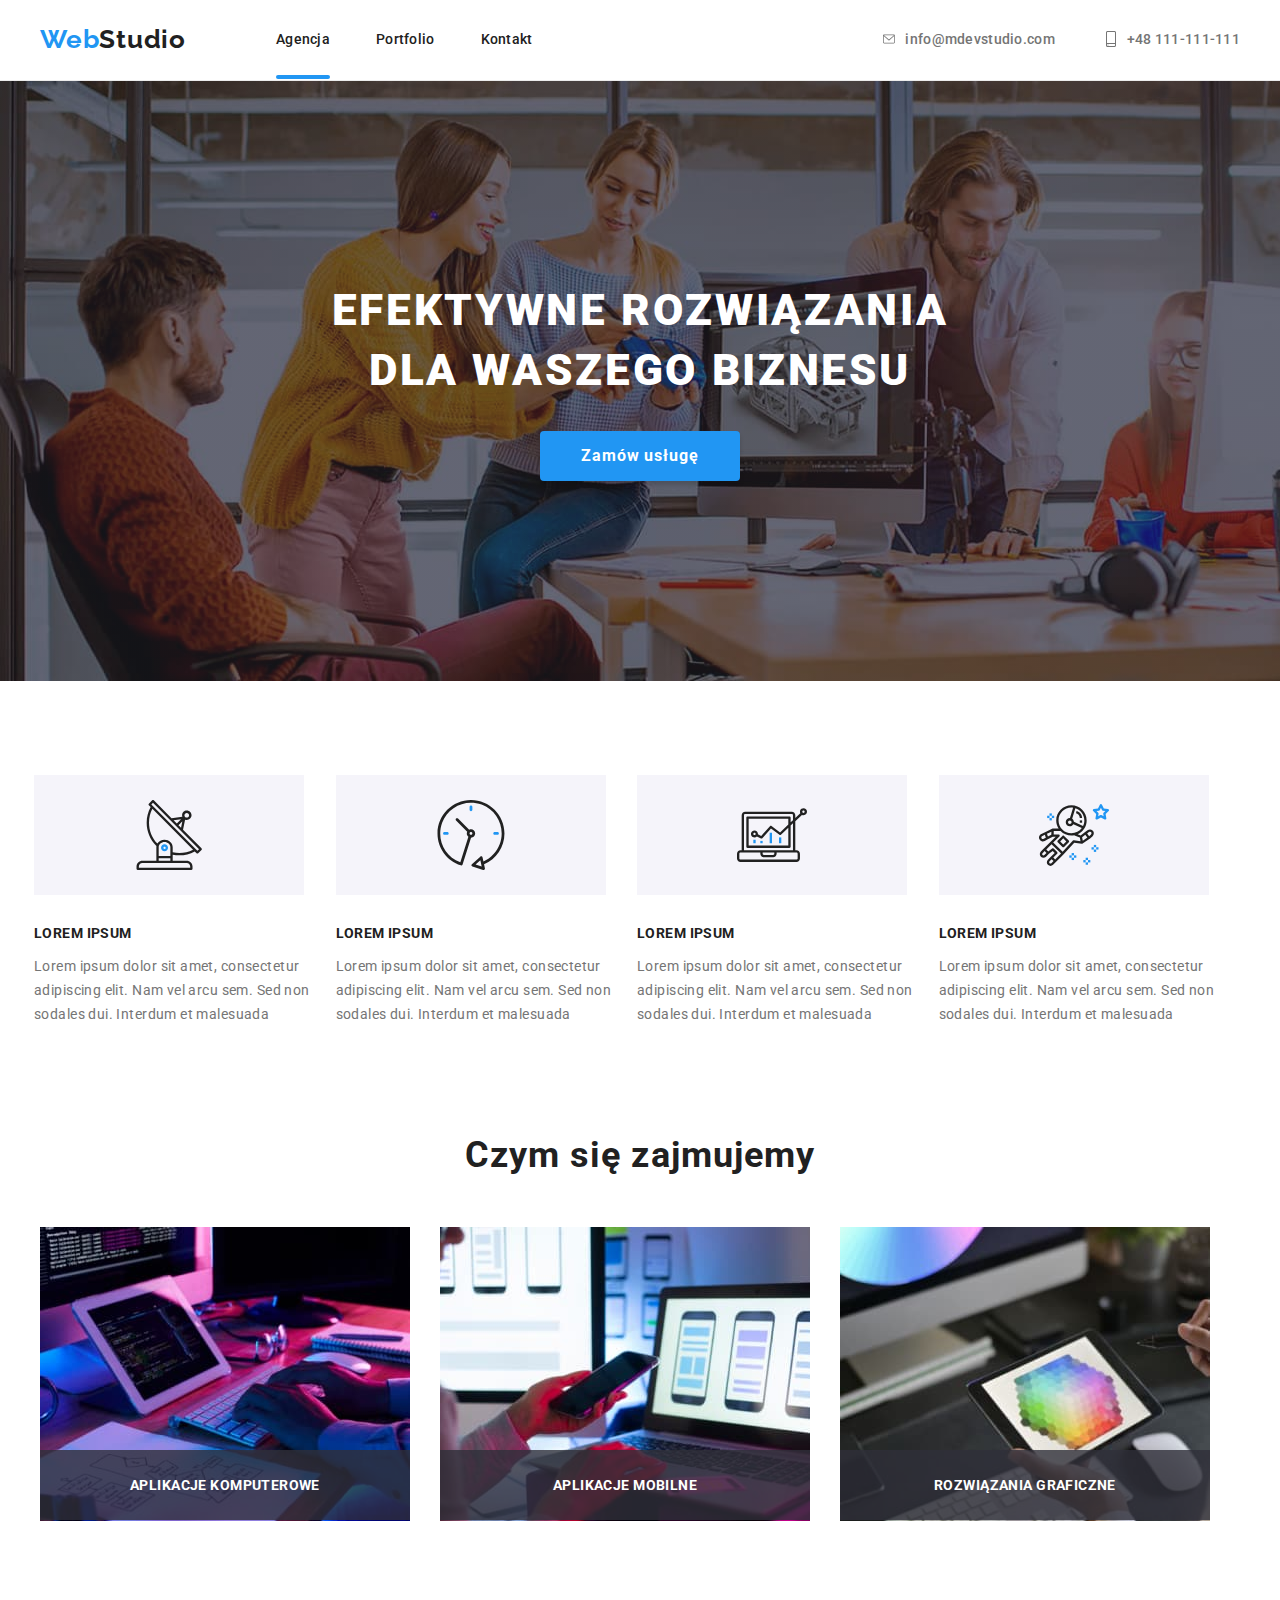
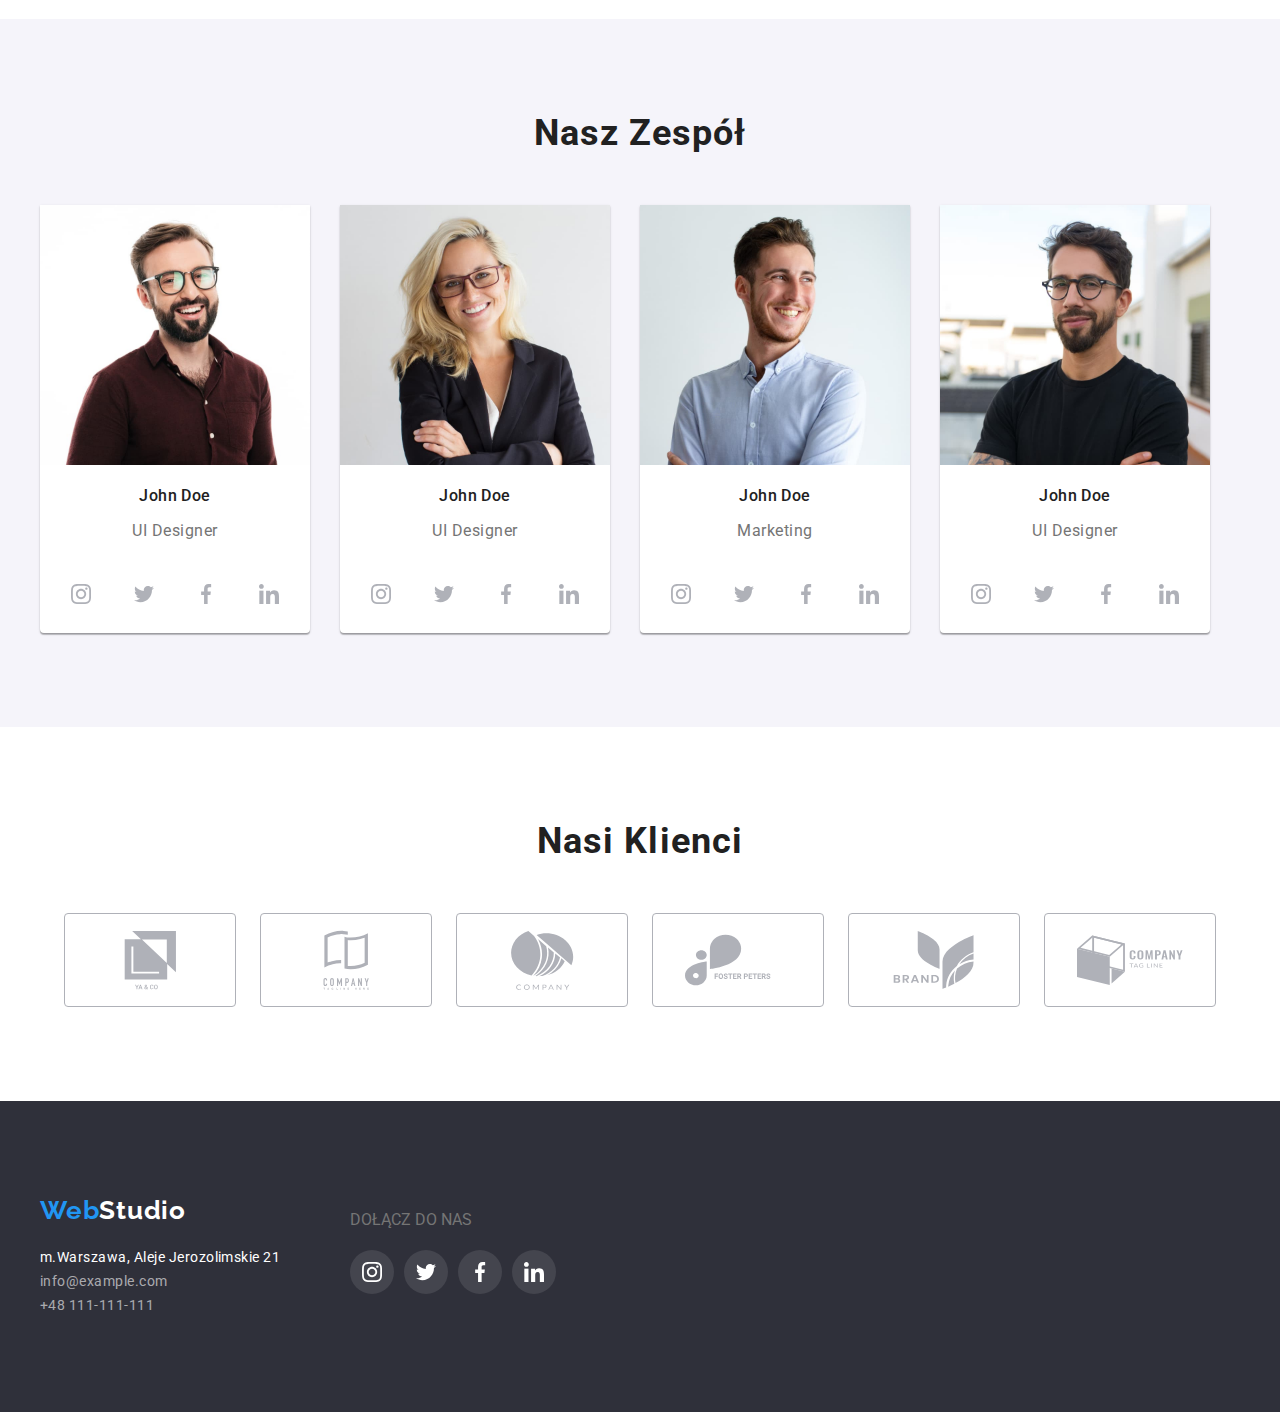
==== index.html @ 0b16e183 "gotowe" ====
<!DOCTYPE html>
<html lang="pl">
  <head>
    <meta charset="utf-8" />
    <link
      rel="stylesheet"
      href="https://cdnjs.cloudflare.com/ajax/libs/modern-normalize/1.0.0/modern-normalize.min.css"
    />
    <link rel="stylesheet" href="./css/style.css" />
    <link rel="preconnect" href="https://fonts.googleapis.com" />
    <link rel="preconnect" href="https://fonts.gstatic.com" crossorigin />
    <link
      href="https://fonts.googleapis.com/css2?family=Raleway:wght@700&family=Roboto:wght@400;500;700;900&display=swap"
      rel="stylesheet"
    />
    <link
    rel="stylesheet"
    href="https://cdnjs.cloudflare.com/ajax/libs/animate.css/4.1.1/animate.min.css"
  />
    <title>WebStudio</title>
  </head>

  <body>
    <header class="header">
      <div class="container">
        <a class="logo" href="index.html"
          >Web<span class="span-logo">Studio</span></a
        >
        <nav class="navigation">
          <ul class="nav-list">
            <li class="nav-list-item">
              <a class="nav-list-link" href="./index.html">Agencja<span class="current"></span></a>
            </li>
            <li class="nav-list-item">
              <a class="nav-list-link" href="./portfolio.html">Portfolio</a>
            </li>
            <li class="nav-list-item">
              <a class="nav-list-link" href="/contact">Kontakt</a>
            </li>
          </ul>
        </nav>

        <a class="nav-address-mail" href="mailto:info@devstudio.com">
          <svg class="contact-icon" width="12" height="16">
            <use href="./images/icons.svg#icon-envelope"></use></svg
          >info@mdevstudio.com</a
        >
        <a class="nav-address-phone" href="tel:+48111111111">
          <svg class="contact-icon" width="12" height="16">
            <use href="./images/icons.svg#icon-smartphone"></use></svg
          >+48 111-111-111</a
        >
      </div>
    </header>

    <main>
      <section class="welcome">
        <div class="container">
          <h1 class="main-header">EFEKTYWNE ROZWIĄZANIA DLA WASZEGO BIZNESU</h1>
          <button class="main-button" type="button" data-modal-open>Zamów usługę</button>
        </div>
      </section>
      <section class="advantages section">
        <div class="container">
          <ul class="lorem-list">
            <li class="lorem-list-item">
              <div class="icon">
                <svg class="icon-group" width="70" height="70">
                  <use href="./images/icons.svg#icon-Group1"></use>
                </svg>
              </div>
              <h3 class="heading">LOREM IPSUM</h3>
              <p class="lorem-list-p">
                Lorem ipsum dolor sit amet, consectetur adipiscing elit. Nam vel
                arcu sem. Sed non sodales dui. Interdum et malesuada
              </p>
            </li>
            <li class="lorem-list-item">
              <div class="icon">
                <svg class="icon-group" width="70" height="70">
                  <use href="./images/icons.svg#icon-clock"></use>
                </svg>
              </div>
              <h3 class="heading">LOREM IPSUM</h3>
              <p class="lorem-list-p">
                Lorem ipsum dolor sit amet, consectetur adipiscing elit. Nam vel
                arcu sem. Sed non sodales dui. Interdum et malesuada
              </p>
            </li>
            <li class="lorem-list-item">
              <div class="icon">
                <svg class="icon-group" width="70" height="70">
                  <use href="./images/icons.svg#icon-Group3"></use>
                </svg>
              </div>
              <h3 class="heading">LOREM IPSUM</h3>
              <p class="lorem-list-p">
                Lorem ipsum dolor sit amet, consectetur adipiscing elit. Nam vel
                arcu sem. Sed non sodales dui. Interdum et malesuada
              </p>
            </li>
            <li class="lorem-list-item">
              <div class="icon">
                <svg class="icon-group" width="70" height="70">
                  <use href="./images/icons.svg#icon-Group4"></use>
                </svg>
              </div>
              <h3 class="heading">LOREM IPSUM</h3>
              <p class="lorem-list-p">
                Lorem ipsum dolor sit amet, consectetur adipiscing elit. Nam vel
                arcu sem. Sed non sodales dui. Interdum et malesuada
              </p>
            </li>
          </ul>
        </div>
      </section>

      <section class="section">
        <div class="container">
          <h2 class="section-header">Czym się zajmujemy</h2>
          <ul class="works-list">
            <li class="works-list-item">
              <img class="thumb"
                src="./images/box1.jpg"
                alt="osoba pracująca przy komputerze"
                width="370"
                height="294"
              />
              <p class="label">aplikacje komputerowe</p>
            </li>
            <li class="works-list-item">
              <img class="thumb"
                src="./images/box2.jpg"
                alt="osoba sprawdzająca telefon przy komputerze"
                width="370"
                height="294"
              />
              <p class="label">aplikacje mobilne</p>
            </li>
            <li class="works-list-item">
              <img class="thumb"
                src="./images/box3.jpg"
                alt="osoba sprawdzająca gamę kolorów na tablecie"
                width="370"
                height="294"
              />
              <p class="label">rozwiązania graficzne</p>
            </li>
          </ul>
        </div>
      </section>

      <section class="section team">
        <div class="container">
          <h2 class="section-header">Nasz Zespół</h2>
          <ul class="team-list">
            <li class="team-list-item">
              <figure class="team-list-card">
                <img
                  src="./images/img1.jpg"
                  width="270"
                  height="260"
                  alt="product designer"
                />
                <figcaption class="team-caption">
                  <p class="name">John Doe</p>
                  <p class="tile">UI Designer</p>
                </figcaption>
                <div class="socials-links">
                  <a class="team-list-link" href="#">
                    <svg class="social-icon" width="20" height="20">
                      <use href="./images/icons.svg#icon-instagram"></use>
                    </svg>
                  </a>
                  <a class="team-list-link" href="#">
                    <svg class="social-icon" width="20" height="20">
                      <use href="./images/icons.svg#icon-twitter"></use>
                    </svg>
                  </a>
                  <a class="team-list-link" href="#">
                    <svg class="social-icon" width="20" height="20">
                      <use href="./images/icons.svg#icon-facebook"></use>
                    </svg>
                  </a>
                  <a class="team-list-link" href="#">
                    <svg class="social-icon" width="20" height="20">
                      <use href="./images/icons.svg#icon-linkedin"></use>
                    </svg>
                  </a>
                </div>
              </figure>
            </li>
            <li class="team-list-item">
              <figure class="team-list-card">
                <img
                  src="./images/img.jpg"
                  width="270"
                  height="260"
                  alt="frontend developer"
                />
                <figcaption>
                  <p class="name">John Doe</p>
                  <p class="tile">UI Designer</p>
                </figcaption>
                <div class="socials-links">
                  <a class="team-list-link" href="#">
                    <svg class="social-icon" width="20" height="20">
                      <use href="./images/icons.svg#icon-instagram"></use>
                    </svg>
                  </a>
                  <a class="team-list-link" href="#">
                    <svg class="social-icon" width="20" height="20">
                      <use href="./images/icons.svg#icon-twitter"></use>
                    </svg>
                  </a>
                  <a class="team-list-link" href="#">
                    <svg class="social-icon" width="20" height="20">
                      <use href="./images/icons.svg#icon-facebook"></use>
                    </svg>
                  </a>
                  <a class="team-list-link" href="#">
                    <svg class="social-icon" width="20" height="20">
                      <use href="./images/icons.svg#icon-linkedin"></use>
                    </svg>
                  </a>
                </div>
              </figure>
            </li>
            <li class="team-list-item">
              <figure class="team-list-card">
                <img
                  src="./images/img2.jpg"
                  width="270"
                  height="260"
                  alt="Marketing"
                />
                <figcaption>
                  <p class="name">John Doe</p>
                  <p class="tile">Marketing</p>
                </figcaption>
                <div class="socials-links">
                  <a class="team-list-link" href="#">
                    <svg class="social-icon" width="20" height="20">
                      <use href="./images/icons.svg#icon-instagram"></use>
                    </svg>
                  </a>
                  <a class="team-list-link" href="#">
                    <svg class="social-icon" width="20" height="20">
                      <use href="./images/icons.svg#icon-twitter"></use>
                    </svg>
                  </a>
                  <a class="team-list-link" href="#">
                    <svg class="social-icon" width="20" height="20">
                      <use href="./images/icons.svg#icon-facebook"></use>
                    </svg>
                  </a>
                  <a class="team-list-link" href="#">
                    <svg class="social-icon" width="20" height="20">
                      <use href="./images/icons.svg#icon-linkedin"></use>
                    </svg>
                  </a>
                </div>
              </figure>
            </li>
            <li class="team-list-item">
              <figure class="team-list-card">
                <img
                  src="./images/img3.jpg"
                  width="270"
                  height="260"
                  alt="UI Designer"
                />
                <figcaption class="team-caption">
                  <p class="name">John Doe</p>
                  <p class="tile">UI Designer</p>
                </figcaption>
                <div class="socials-links">
                  <a class="team-list-link" href="#">
                    <svg class="social-icon" width="20" height="20">
                      <use href="./images/icons.svg#icon-instagram"></use>
                    </svg>
                  </a>
                  <a class="team-list-link" href="#">
                    <svg class="social-icon" width="20" height="20">
                      <use href="./images/icons.svg#icon-twitter"></use>
                    </svg>
                  </a>
                  <a class="team-list-link" href="#">
                    <svg class="social-icon" width="20" height="20">
                      <use href="./images/icons.svg#icon-facebook"></use>
                    </svg>
                  </a>
                  <a class="team-list-link" href="#">
                    <svg class="social-icon" width="20" height="20">
                      <use href="./images/icons.svg#icon-linkedin"></use>
                    </svg>
                  </a>
                </div>
              </figure>
            </li>
          </ul>
        </div>
      </section>

      <section class="clients section">
        <div class=" container">
          <h2 class="section-header">Nasi Klienci</h2>
          <ul class="cilents-list">
            <li class="clients-list-item">
              <a class="clients-list-link" href="#">
                <svg class="client-icon" width="106" height="60">
                  <use href="./images/icons.svg#icon-group5"></use>
                </svg>
              </a>
            </li>
            <li class="clients-list-item">
              <a class="clients-list-link" href="#">
                <svg class="client-icon" width="106" height="60">
                  <use href="./images/icons.svg#icon-group6"></use>
                </svg>
              </a>
            </li>
            <li class="clients-list-item">
              <a class="clients-list-link" href="#">
                <svg class="client-icon" width="106" height="60">
                  <use href="./images/icons.svg#icon-group7"></use>
                </svg>
              </a>
            </li>
            <li class="clients-list-item">
              <a class="clients-list-link" href="#">
                <svg class="client-icon" width="106" height="60">
                  <use href="./images/icons.svg#icon-group8"></use>
                </svg>
              </a>
            </li>
            <li class="clients-list-item">
              <a class="clients-list-link" href="#">
                <svg class="client-icon" width="106" height="60">
                  <use href="./images/icons.svg#icon-group9"></use>
                </svg>
              </a>
            </li>
            <li class="clients-list-item">
              <a class="clients-list-link" href="#">
                <svg class="client-icon" width="106" height="60">
                  <use href="./images/icons.svg#icon-group10"></use>
                </svg>
              </a>
            </li>            
          </ul>
        </div>
      </section>
    </main>

    <footer class="footer section">
      <div class="container">
        <div class="footer-left">
          <a class="logo-down" href="/logo"
          >Web<span class="footer-logo">Studio</span></a>
          <address class="address">
            m.Warszawa, Aleje Jerozolimskie 21
            <a class="foot-link" href="mailto:info@example.com">
              info@example.com</a> 
            <a class="foot-link" href="tel:+48111111111">+48 111-111-111</a>
          </address>
        </div> 
        <div class="footer-socials">
          <p class="footer-socials-text">dołącz do nas</p>
          <ul class="footer-socials-list">
            <li class="footer-socials-item">
              <a class="footer-socials-link" href="#">
                <svg class="social-icon" width="20" height="20">
                  <use href="./images/icons.svg#icon-instagram"></use>
                </svg>
              </a>
            </li>
            <li class="footer-socials-item">
              <a class="footer-socials-link" href="#">
                <svg class="social-icon" width="20" height="20">
                  <use href="./images/icons.svg#icon-twitter"></use>
                </svg>
              </a>
            </li>
            <li class="footer-socials-item">
              <a class="footer-socials-link" href="#">
                <svg class="social-icon" width="20" height="20">
                  <use href="./images/icons.svg#icon-facebook"></use>
                </svg>
              </a>
            </li>
            <li class="footer-socials-item">
              <a class="footer-socials-link" href="#">
                <svg class="social-icon" width="20" height="20">
                  <use href="./images/icons.svg#icon-linkedin"></use>
                </svg>
              </a>
            </li> 
          </ul>          
        </div>        
      </div>
    </footer>

    <div class="backdrop is-hidden" data-modal>
      <div class="modal">
        <button type="button"  data-modal-close>
          <svg  class="close-btn" width="30" height="30">
            <use href="./images/icons.svg#icon-x"></use>
          </svg>
        </button>
      </div>
    </div>
  <script src="./js/modal.js"></script>
  </body>
</html>
---- css/style.css ----
:root {
    --main-font: 'Roboto', sans-serif;
    --secondary-font: 'Raleway', sans-serif;
    --main-color: #757575;
    --secondary-color: #2196f3;
    --third-color: #fff;
    --four-color: #212121;
    --fifth-color: #2f303a;
    --sixth-color: rgba(255, 255, 255, 0.6);
    --seventh-color: #F5F4FA;
    --header-color: #ECECEC;
    --shadow-color: rgba(0, 0, 0, 0.15);
    --team-shadow-color: rgba(0, 0, 0, 0.12), 0px 1px 1px rgba(0, 0, 0, 0.14), 0px 2px 1px rgba(0, 0, 0, 0.2);
    --button-shadow-color: rgba(0, 0, 0, 0.1), 0px 1px 2px rgba(0, 0, 0, 0.08), 0px 2px 2px rgba(0, 0, 0, 0.12);
    --bg-overlay: rgba(47, 48, 58, 0.4);  
    --social-icon: #AFB1B8;
    --footer-social-icon: rgba(255, 255, 255, 0.1); 
    --image-bg: rgba(47, 48, 58, 0.8);
}
body {
    font-family: var(--main-font);
    color: var(--main-color);
}

/*==== COMPONENTS ====*/
.button:hover, .button:focus, .main-button:hover, .main-button:focus {
    background-color: var(--secondary-color);
    color: var(--third-color);
    cursor: pointer;
    box-shadow: 0px 3px 1px var(--button-shadow-color);
    border-radius: 4px;
}

.span-logo {
    color: var(--four-color);
}

.footer-logo {
    color: var(--third-color);
}

.container {
    width: 1200px;
    margin: 0 auto;
}

.section {
    padding: 94px 0;
}

h1, h2, h3, h4, h5, h6 {
    margin: 0;
}
.lorem-list, .works-list, .team-list, .button-list, .nav-list, .photo-list {
    list-style-type: none;
}

ul, li {
    margin: 0;
    padding: 0;
    list-style-type: none;
}

p {
    padding: 0;
} 

figure, figcaption {
    margin: 0;
    padding: 0;
}

.nav-list-link, .nav-address-mail, .nav-address-phone,
.team-list-link, .clients-list-link, .foot-link,
.footer-socials-link, .list-item, .main-button, .button {
    transition: all 250ms cubic-bezier(0.4, 0, 0.2, 1);
}


.nav-list-link:hover, .nav-list-link:focus, .nav-address-mail:hover,
.nav-address-mail:focus, .nav-address-phone:hover, .nav-address-phone:focus,
.team-list-link:hover, .team-list-link:focus {
    color: var(--secondary-color);
    fill: var(--secondary-color);
}

/*==== HEADER ====*/

.header {
    border-bottom: 1px solid var(--header-color)
}

.header .container {
    display: flex;
    padding-top: 24px;
    padding-bottom: 25px;
    align-items: center;
}

.logo, .logo-down {
    font-family: var(--secondary-font);
    font-size: 26px;
    line-height: 1.192;
    font-weight: 700;
    letter-spacing: 0.03em;
    text-decoration: none;
    color: var(--secondary-color);
    margin-right: 90px;
}

.nav-list {
    display: flex;
}

.nav-list-item:not(:last-child) {
    margin-right: 46px;
}

.nav-list-link {
    color: var(--four-color);
    position: relative;
}

.current::after {
    content: "";
    position: absolute;
    width: 100%;
    height: 4px;
    background-color: var(--secondary-color);
    bottom: -32px;
    left: 0;
    border-radius: 2px;
}

.nav-address-mail, .nav-address-phone {
    display: flex;
    color: var(--main-color);
    fill: var(--main-color);
    align-items: center;
    
}
.nav-address-mail {
    margin-left: auto;
    margin-right: 50px;
}

.contact-icon {
    margin-right: 10px;
}

.nav-list-link, .nav-address-mail, .nav-address-phone {
    font-weight: 500;
    font-size: 14px;
    line-height: 1.142;
    letter-spacing: 0.02em;
    text-decoration: none;
}

/*==== MAIN ====*/

.welcome {
    background-image: linear-gradient(
        var(--bg-overlay),
        var(--bg-overlay)),
    url('../images/bg-img.jpg');
    background-size: cover;
    background-repeat: no-repeat;
    display: flex;
    padding-top: 200px;
    padding-bottom: 200px;
}

.welcome .main-header {
    width: 696px;
    text-align: center;
    margin-left: auto;
    margin-right: auto;
}

.main-header {
    font-weight: 900;
    font-size: 44px;
    line-height: 1.363;
    letter-spacing: 0.06em;
    text-transform: uppercase;
    color: var(--third-color);
    margin-bottom: 30px;
}

.main-button {
    display: block;
    color: var(--third-color);
    background-color: var(--secondary-color);
    margin-right: auto;
    margin-left: auto;
    padding: 10px 41px;
    font-weight: 700;
    font-size: 16px;
    line-height: 1.875;
    align-items: center;
    text-align: center;
    letter-spacing: 0.06em;
    border-style: none;
    box-shadow: 0px 4px 4px var(--shadow-color);
    border-radius: 4px;
}

.advantages {
    padding-bottom: 0;
}

.lorem-list {
    display: flex;
    justify-content: space-evenly;
    margin-left: -30px;
}

.lorem-list-item {
    flex-basis: calc(100% / 4 - 30px);
  }

.icon {
    width: 270px;
    height: 120px;
    background-color: var(--seventh-color);
    display: flex;
    justify-content: center;
    align-items: center;
    margin-bottom: 30px;
}

.heading {
    color: var(--four-color);
    text-transform: uppercase;
    font-weight: 700;
    font-size: 14px;
    line-height: 1.142;
    letter-spacing: 0.03em;ś
}

.lorem-list-p {
    font-size: 14px;
    line-height: 1.714;
    letter-spacing: 0.03em;
    color: var(--main-color);
}

.section-header {
    font-weight: 700;
    font-size: 36px;
    line-height: 1.166;
    letter-spacing: 0.03em;
    text-align: center;
    margin-bottom: 50px;
    color: var(--four-color);
}

.works-list {
    display: flex;
    justify-content: space-evenly;
    margin-left: -30px;
}

.works-list-item {
    flex-basis: calc(100%/3-30px);
    position: relative;
   
}

.works-list-item > .label {
    position: absolute;
    text-transform: uppercase;
    text-align: center;
    font-weight: 700;
    color: var(--third-color);
    line-height: 1.172;
    font-size: 14px;
    letter-spacing: 0.03em;
    background-color: var(--image-bg);
    padding: 27px 90px;
    width: 100%;
    top: 209px;
    
    
}


.team {
    background-color: var(--seventh-color);  
}

.team-list {
    display: flex;
    justify-content: space-evenly;
    margin-left: -30px;
}

.team-list-item: {
    flex-basis: calc(100%/4-30px);
  }

.team-list-card {
    box-shadow: 0px 1px 3px var(--team-shadow-color);
    border-radius: 0px 0px 4px 4px;
    height: 428px;
    background-color: var(--third-color);
}

.socials-links {
    display: flex;
    padding-top: 16px;
    justify-content: space-evenly;
    align-content: center;
}

.team-list-link {
    display: flex;
    text-decoration: none;
    width: 44px;
    height: 44px;
    background-color: var(--third-color);
    justify-content: center;
    align-items: center;
    border-radius: 50%;
    fill: var(--social-icon);
    transition: all 250ms cubic-bezier(0.4, 0, 0.2, 1);
}

.team-list-link:focus, .team-list-link:hover {
    background-color: var(--secondary-color);
    fill: var(--third-color);  
}

.name {
    font-weight: 500;
    font-size: 16px;
    line-height: 1.187;
    letter-spacing: 0.03rem;
    color: var(--four-color);
    text-align: center;
}

.tile {
    font-size: 16px;
    line-height: 1.187;
    letter-spacing: 0.03rem;
    text-align: center;
}

/* ===== OUR CLIENTS ====*/
.cilents-list {
    display: flex;
    align-items: center;
    justify-content: space-evenly;
}

.clients-list-link {
    display: flex;
    fill: var(--social-icon);
    justify-content: center;
    align-items: center;
    border: 1px solid var(--social-icon);
    border-radius: 4px;
    padding: 16px 32px;
    transition: all 250ms cubic-bezier(0.4, 0, 0.2, 1);

}

.clients-list-link:hover, .clients-list-link:focus
{
    fill: var(--secondary-color);
    border: 1px solid var(--secondary-color);
}

/* ===== FOOTER ===== */

.footer {
    background-color: var(--fifth-color);
}

.footer .container {
    display: flex;
}

.footer-left .address {
    display: flex;
    flex-direction: column;
}

.address {
    font-size: 14px;
    line-height: 1.714;
    color: var(--third-color);
    font-style: normal;
    letter-spacing: 0.03rem;
    margin-top: 20px;
}

.foot-link {
    text-decoration: none;
    color: var(--sixth-color);
    transition: 250ms cubic-bezier(0.4, 0, 0.2, 1);
}

.foot-link:hover, .foot-link:focus {
    color: var(--secondary-color);
}

.footer-socials {
    margin-left: 70px;
}

.footer-socials-text {
    text-transform: uppercase;
    margin-bottom: 20px;
}

.footer-socials-list {
    display: flex;
    justify-content: space-evenly;
}

.footer-socials-item:not(:last-child) {
    margin-right: 10px;
}

.footer-socials-link {
    display: flex;
    text-decoration: none;
    width: 44px;
    height: 44px;
    background-color: var(--footer-social-icon);
    justify-content: center;
    align-items: center;
    border-radius: 50%;
    fill: var(--third-color);
    transition: all 250ms cubic-bezier(0.4, 0, 0.2, 1);
}

.footer-socials-link:focus, .footer-socials-link:hover {
    background-color: var(--secondary-color); 
}

/* ===== PORTFOLIO ===== */
.button { 
    font-weight: 500;
    font-size: 16px;
    line-height: 1.625;
    letter-spacing: 0.03em;
    color: var(--four-color);
    text-align: center;
    background-color: var(--seventh-color);
    border-radius: 4px;
    border: transparent;
}

.button-list {
    display: flex;
    justify-content: center;
    margin-bottom: 50px;
}

.button-list-item:not(:last-child) {
    margin-right: 8px;
}

.photo-list {
    display: flex;
    flex-wrap: wrap;
    margin-left: -30px;
    margin-top: -30px;
    justify-content: space-between;
}

.list-item {
    margin-left: 30px;
    margin-top: 30px;
    flex-basis: calc(100% / 3 - 30px);
    max-width: 370px;
}

.box {
    position: relative;
    overflow: hidden;
}

.overlay {
    position: absolute;
    top: 0;
    left: 0;
    width: 370px;
    height: 294px;
    color: var(--third-color);
    font-size: 18px;
    line-height: 1.555;
    letter-spacing: 0.03em;
    padding: 42px 24px 56px 45px;
    transform: translateX(-100%);
    background-color: var(--secondary-color);
    transition: transform 250ms cubic-bezier(0.4, 0, 0.2, 1);
}

.box:hover .overlay {
    transform: translateX(0);
  }

.list-item {
    transition: 250ms cubic-bezier(0.4, 0, 0.2, 1);
}

.list-item:hover, .list-item:focus {
    box-shadow: 0px 1px 1px rgba(0, 0, 0, 0.12), 0px 4px 4px rgba(0, 0, 0, 0.06),
    1px 4px 6px rgba(0, 0, 0, 0.16);
    cursor: pointer;
}

.text-border {
    border-left: 1px solid #EEEEEE;
    border-bottom: 1px solid #EEEEEE;
    border-right: 1px solid #EEEEEE;
    width: 370px;
    padding-left: 24px;
}

.overtitle {
    color: var(--four-color);
    font-weight: 700;
    font-size: 18px;
    line-height: 2;
    letter-spacing: 0.06em;
    margin: 0;
    padding: 0;
}

.undertitle {
    font-size: 16px;
    line-height: 30px;
    letter-spacing: 0.03em;
    text-align: left;

}

/* ===== BACKDROP ===== */
.backdrop {
    position: fixed;
    top: 0;
    left: 0;
    width: 100%;
    height: 100%;
    background-color: rgba(0, 0, 0, 0.2);
}

.modal {
    position: absolute;
    top: 50%;
    left: 50%;
    transform: translate(-50%, -50%);
    width: 528px;
    min-height: 581px;
    background-color: var(--third-color);
}

.close-btn {
    position: absolute;
    top: 8px;
    right: 8px;
    background-color: var(--third-color);
    border: 1px solid rgba(0, 0, 0, 0.1);
    border-radius: 50%;
    cursor: pointer;
    padding: 6px;
}

.is-hidden {
    opacity: 0;
    visibility: hidden;
    pointer-events: none;
}
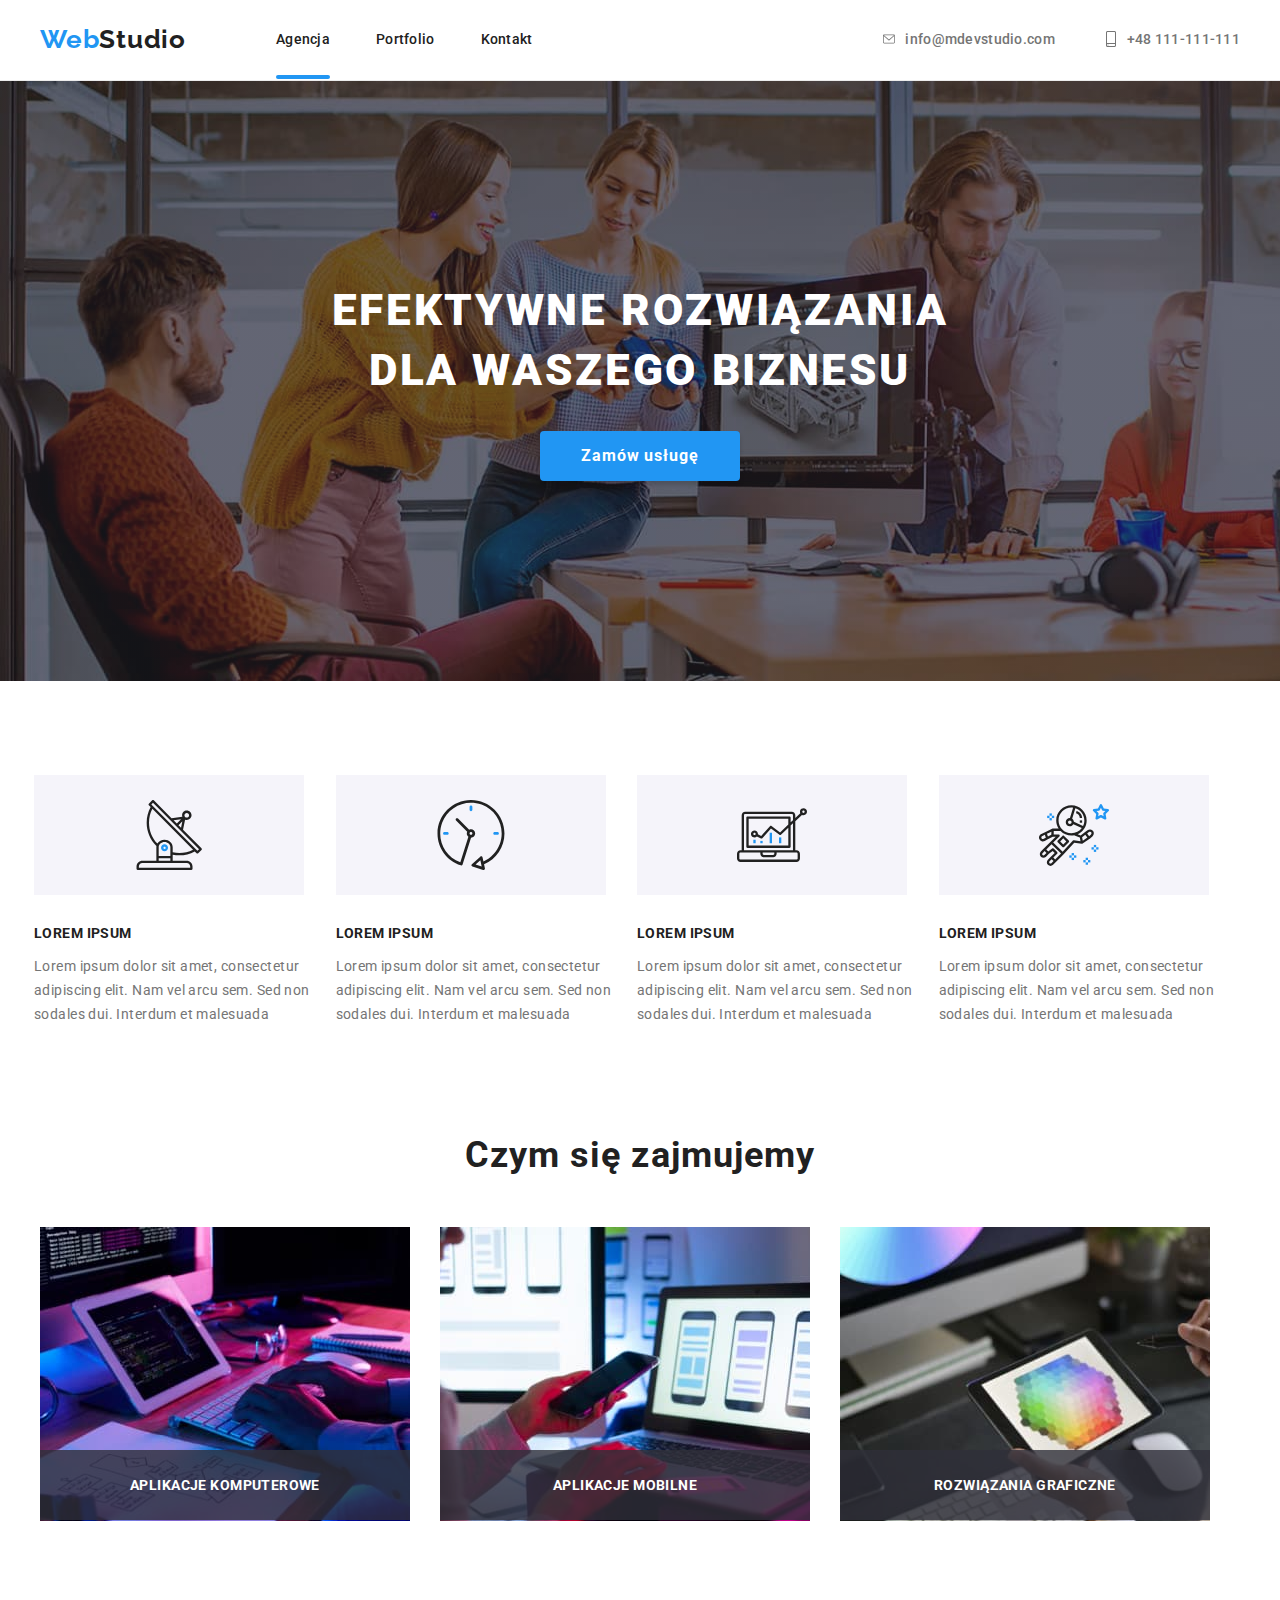
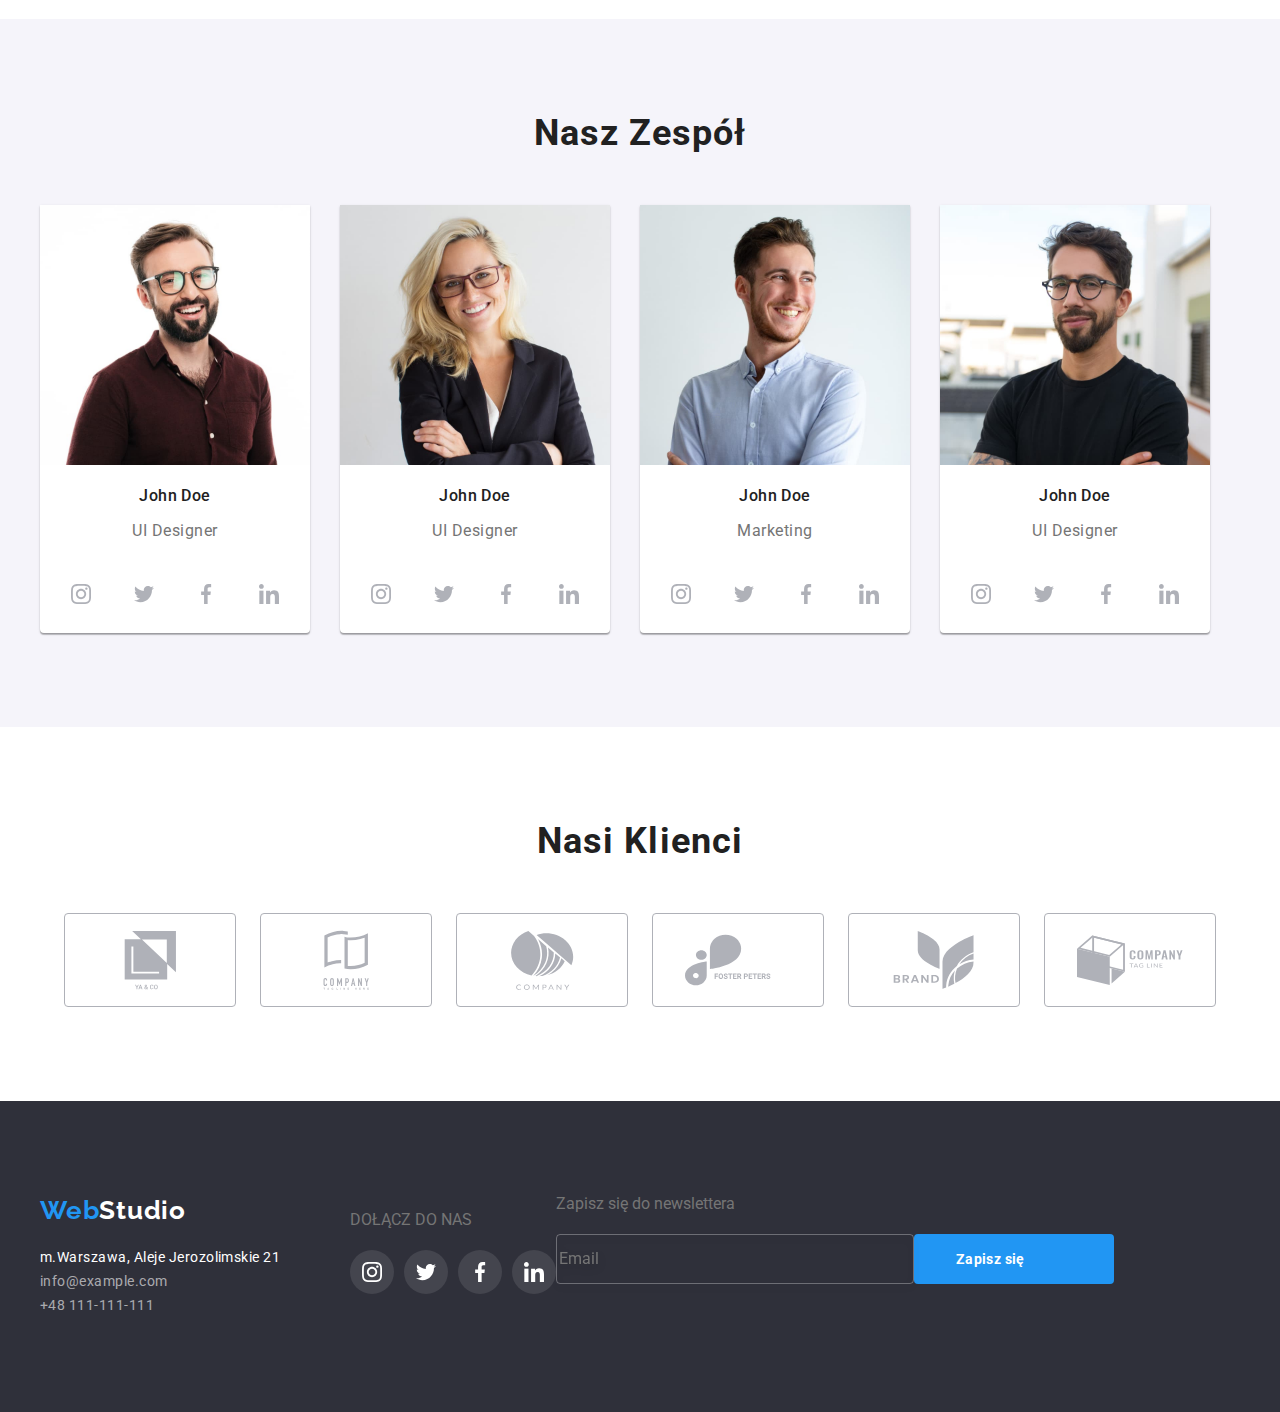
==== commit 1bc4b822: "daw" ====
--- a/index.html
+++ b/index.html
@@ -397,17 +397,78 @@
               </a>
             </li> 
           </ul>          
-        </div>        
+        </div> 
+        
+       
+          <form name="signup_form" autocomplete="on" novalidate>
+            <label class="footer-signup">
+              Zapisz się do newslettera
+              <div class="footer-form">
+              <input class="footer-input" type="email" name="email" placeholder="Email"/>
+            </label>
+            <button class="footer-button" type="submit">Zapisz się
+              <svg class="button-icon" width="24" height="24">
+              <use href="./images/icons.svg#icon-icon-send"></use>
+            </svg>
+            </button>
+          </div>
+          </form>        
       </div>
     </footer>
 
     <div class="backdrop is-hidden" data-modal>
       <div class="modal">
-        <button type="button"  data-modal-close>
-          <svg  class="close-btn" width="30" height="30">
+        <button type="button" class="close-btn" data-modal-close>
+          <svg>
             <use href="./images/icons.svg#icon-x"></use>
           </svg>
         </button>
+       <h2 class="modal-form-header">
+        Zostaw swoje dane w formularzu poniżej
+       </h2>
+       <form class="modal-form">
+         <label for="" class="modal-form-field">
+           Imię
+          <span class="modal-form-input-wrapper">
+           <input type="text" name="user_name" class="modal-form-input"/>
+            <svg class="modal-form-icon" width="18" height="18">
+              <use href="./images/icon.svg#icon-person-black"></use>
+            </svg>           
+          </span>
+         </label>
+
+         <label for="" class="modal-form-field">
+          Telefon
+        <span class="modal-form-input-wrapper">
+          <input type="tel" name="user_phone" class="modal-form-input">
+          <svg class="modal-form-icon" width="18" height="18">
+            <use href="./images/icon.svg#icon-phone-black"></use>
+          </svg> 
+        </span>
+        </label>
+      
+        <label for="" class="modal-form-field">
+          Email
+        <span class="modal-form-input-wrapper">
+          <input type="email" name="user_mail" class="modal-form-input">
+          <svg class="modal-form-icon" width="18" height="18">
+            <use href="./images/icon.svg#icon-email-black"></use>
+          </svg> 
+        </span>
+        </label>
+
+        <label class="modal-form-field">
+          Komentarz
+        <!-- <span class="modal-form-input-wrapper"> -->
+          <textarea class="modal-form-message" name="user_message" rows="7" placeholder="Wprowadź tekst"></textarea>
+        <!-- </span> -->
+        </label>
+          <input type="checkbox" class="modal-form-policy" name="user_policy" value="accept_policy">
+        <label class="modal-form-policy-text">
+          Oświadczam iż akceptuję <a href="#">Regulamin</a> i <a href="#">Politykę Prywatności.</a>
+        </label>
+        <button type="submit" class="modal-form-btn">Wyślij</button>
+        </form>
       </div>
     </div>
   <script src="./js/modal.js"></script>
--- a/css/style.css
+++ b/css/style.css
@@ -445,6 +445,7 @@
 .button { 
     font-weight: 500;
     font-size: 16px;
+    padding: 6px 22px;
     line-height: 1.625;
     letter-spacing: 0.03em;
     color: var(--four-color);
@@ -458,6 +459,10 @@
     display: flex;
     justify-content: center;
     margin-bottom: 50px;
+}
+
+.button-list-item {
+
 }
 
 .button-list-item:not(:last-child) {
@@ -470,6 +475,7 @@
     margin-left: -30px;
     margin-top: -30px;
     justify-content: space-between;
+    position: relative;
 }
 
 .list-item {
@@ -488,20 +494,20 @@
     position: absolute;
     top: 0;
     left: 0;
-    width: 370px;
-    height: 294px;
-    color: var(--third-color);
+    width: 100%;
+    height: 100%;
+    color: var(--third-color);
+    padding: 49px 35px;
     font-size: 18px;
     line-height: 1.555;
     letter-spacing: 0.03em;
-    padding: 42px 24px 56px 45px;
-    transform: translateX(-100%);
+    transform: translateY(100%);
     background-color: var(--secondary-color);
     transition: transform 250ms cubic-bezier(0.4, 0, 0.2, 1);
 }
 
 .box:hover .overlay {
-    transform: translateX(0);
+    transform: translateY(0);
   }
 
 .list-item {
@@ -520,6 +526,7 @@
     border-right: 1px solid #EEEEEE;
     width: 370px;
     padding-left: 24px;
+    z-index: 2;
 }
 
 .overtitle {
@@ -538,6 +545,50 @@
     letter-spacing: 0.03em;
     text-align: left;
 
+}
+
+/* ===== FOOTER SIGNUP FORM ===== */
+
+.footer-form {
+    display: flex;
+    justify-content: center;
+    margin-top: 20px;
+}
+
+.footer-signup {
+    top: 72px;
+}
+
+.footer-input {
+
+    width: 358px;
+    height: 50px;
+    border: 1px solid rgba(255, 255, 255, 0.3);
+    filter: drop-shadow(0px 4px 4px rgba(0, 0, 0, 0.15));
+    border-radius: 4px;
+    background-color: transparent;
+    color: rgba(255, 255, 255, 0.6);
+}
+
+.footer-button {
+    display: flex;
+    justify-content: center;
+    align-items: center;
+    width: 200px;
+    height: 50px;
+    color: var(--third-color);
+    background-color: var(--secondary-color);
+    border-radius: 4px;
+    border: none;
+    font-weight: 700;
+    font-size: 14px;
+    line-height: 1.142;
+    letter-spacing: 0.03em;
+    text-align: center;   
+}
+
+.button-icon {
+    margin-left: 24px;
 }
 
 /* ===== BACKDROP ===== */
@@ -548,16 +599,26 @@
     width: 100%;
     height: 100%;
     background-color: rgba(0, 0, 0, 0.2);
+    opacity: 1;
+    transition: opacity 250ms cubic-bezier(0.4, 0, 0.2, 1) ;
+}
+
+.is-hidden {
+    opacity: 0;
+    pointer-events: none;
 }
 
 .modal {
-    position: absolute;
+    position: absolute; 
     top: 50%;
     left: 50%;
     transform: translate(-50%, -50%);
     width: 528px;
     min-height: 581px;
+    padding: 40px;
     background-color: var(--third-color);
+    box-shadow: 0px 1px 3px rgba(0, 0, 0, 0.12), 0px 1px 1px rgba(0, 0, 0, 0.14), 0px 2px 1px rgba(0, 0, 0, 0.2);
+    border-radius: 4px;
 }
 
 .close-btn {
@@ -568,12 +629,108 @@
     border: 1px solid rgba(0, 0, 0, 0.1);
     border-radius: 50%;
     cursor: pointer;
-    padding: 6px;
-}
-
-.is-hidden {
-    opacity: 0;
-    visibility: hidden;
-    pointer-events: none;
-}
-
+    display: flex;
+    justify-content: center;
+    width: 30px;
+    height: 30px;
+}
+
+/* ==== BACKDROP FORM ==== */
+
+.modal-form-header {
+    text-align: center;
+    font-weight: 700;
+    font-size: 20px;
+    line-height: 15px;
+    letter-spacing: 0.03em;
+    margin-bottom: 12px;;
+    color: black;
+}
+
+.modal-form {
+    display: flex;
+    flex-direction: column;
+}
+
+.modal-form-field {
+    margin-bottom: 10px;
+    font-size: 12px;
+    line-height: 1.666;
+    letter-spacing: 0.01em;
+}
+
+.modal-form-input-wrapper {
+    position: relative;
+    display: block;
+    margin-top: 4px;   
+}
+
+.modal-form-input {
+    width: 100%;
+    height: 40px;
+    border: 1px solid rgba(33, 33, 33, 0.2);
+    border-radius: 4px;
+    padding-left: 42px;
+    transition: border-color 250ms cubic-bezier(0.4, 0, 0.2, 1);
+}
+
+.modal-form-icon {
+    position: absolute;
+    top: 50%;
+    transform: translateY(-50%);
+    left: 12px;
+    transition: fill 250ms cubic-bezier(0.4, 0, 0.2, 1);
+}
+
+.modal-form-input:focus {
+    outline: none;
+    border-color: var(--secondary-color);
+}
+
+/* .modal-form-input + .modal-form-icon {
+    
+} */
+
+.modal-form-message {
+    width: 100%;
+    height: 120px;
+    border: 1px solid rgba(33, 33, 33, 0.2);
+    border-radius: 4px;
+    padding: 12px 16px;
+    margin-top: 4px;
+    resize: none;
+    transition: border-color 250ms cubic-bezier(0.4, 0, 0.2, 1);
+}
+
+.modal-form-message:focus {
+    outline: none;
+    border-color: var(--secondary-color);
+}
+
+.modal-form-policy-text::before {
+    display: inline-block;
+    content: "";
+    background-image: url(../images/icons.svg#icon-Vector);
+    width: 16px;
+    height: 16px;
+    border: 2px solid #212121;
+}
+
+.modal-form-btn {
+    display: block;
+    width: 200px;
+    background-color: var(--secondary-color);
+    padding: 10px 76px;
+    text-align: center;
+    border-radius: 4px;
+    letter-spacing: 0.06em;
+    font-size: 16px;
+    font-weight: 700;
+    line-height: 1.875;
+    color: var(--third-color);
+    margin-top: 30px;
+    margin-left: auto;
+    margin-right: auto;
+    border: none;
+
+}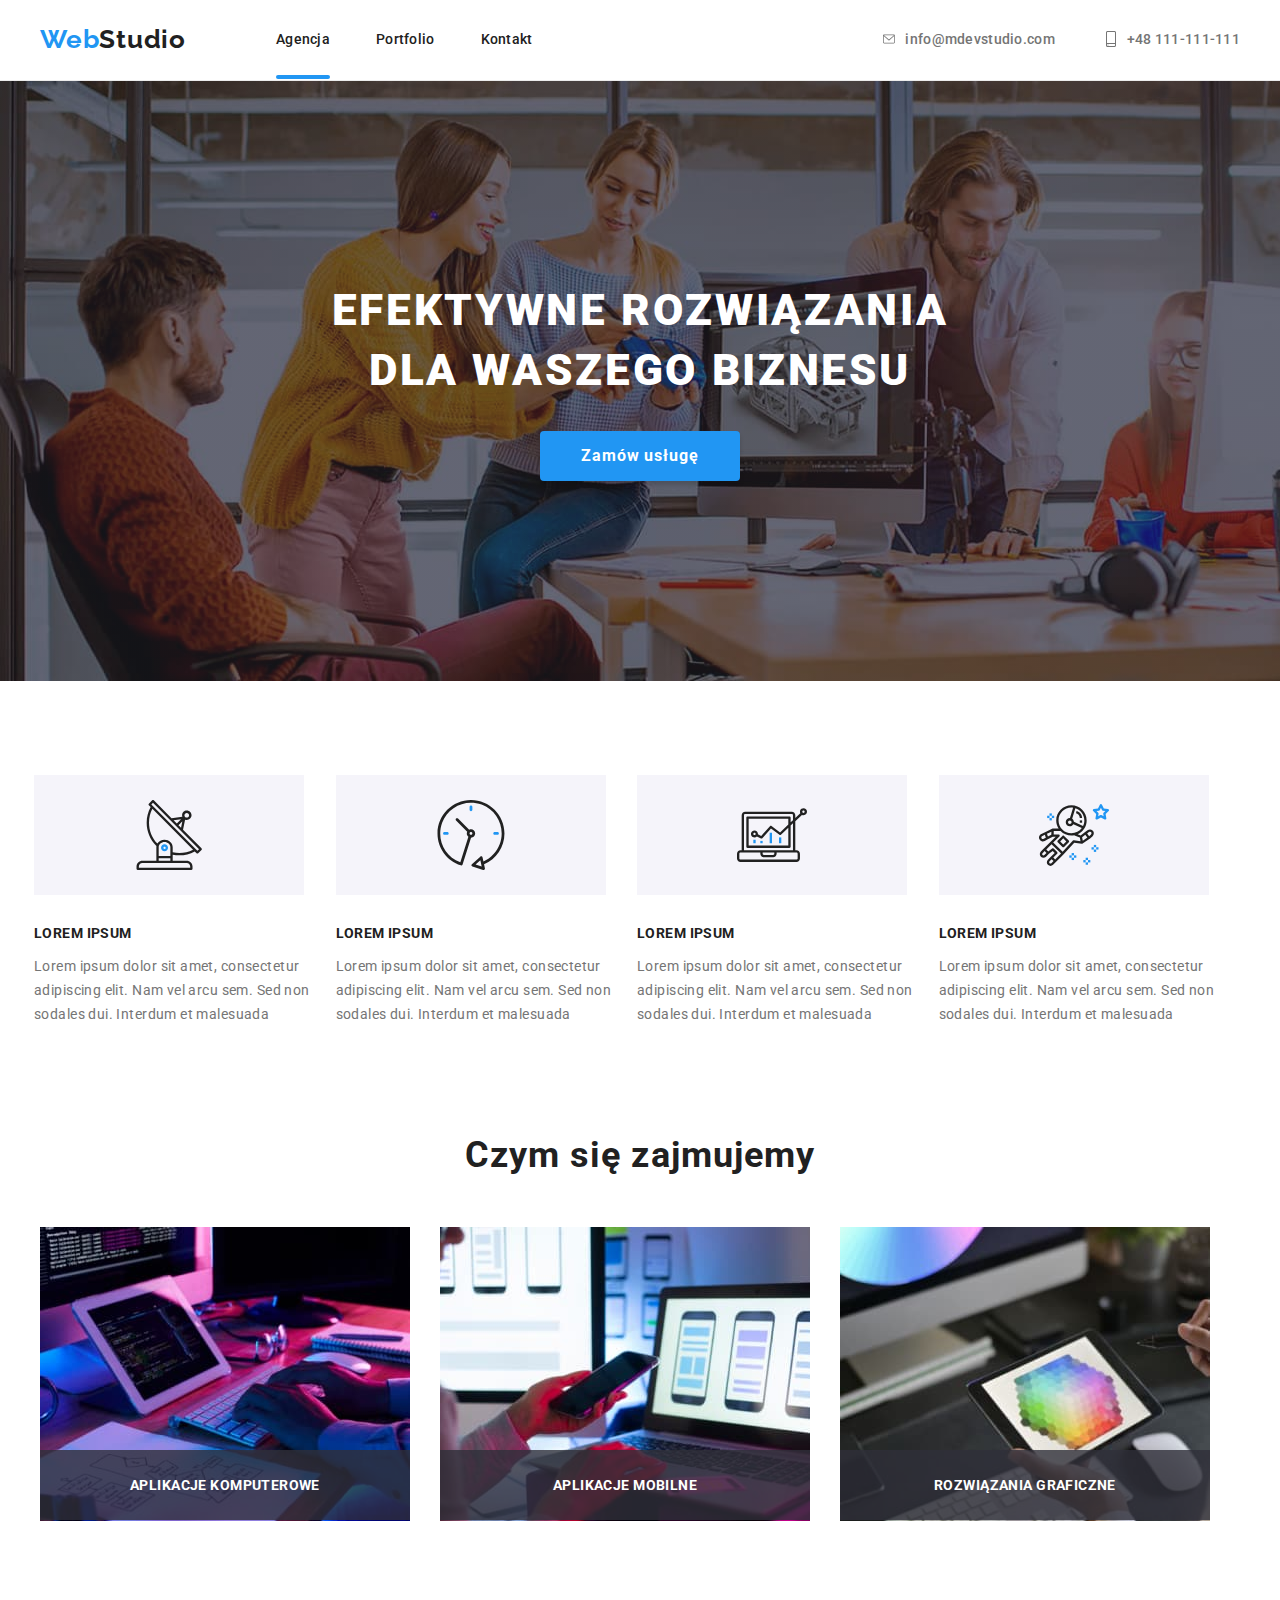
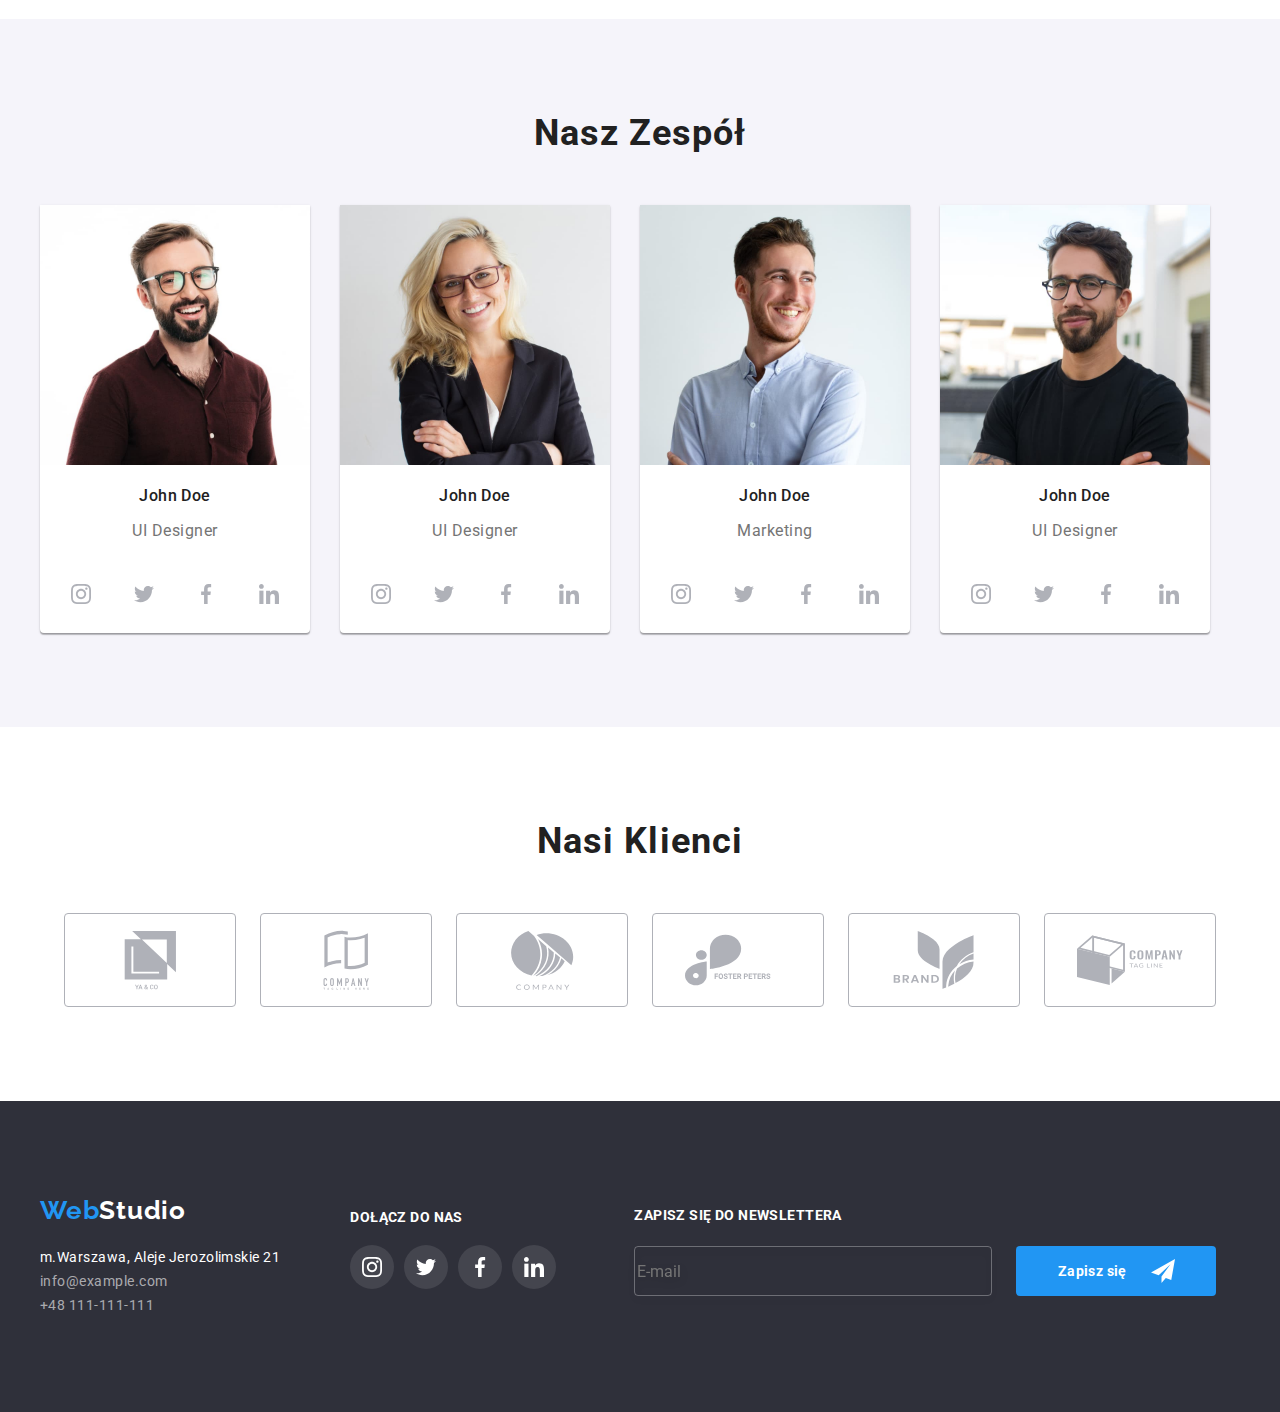
==== commit a89bf0ad: "gotowe" ====
--- a/index.html
+++ b/index.html
@@ -398,22 +398,19 @@
             </li> 
           </ul>          
         </div> 
-        
-       
-          <form name="signup_form" autocomplete="on" novalidate>
-            <label class="footer-signup">
-              Zapisz się do newslettera
-              <div class="footer-form">
-              <input class="footer-input" type="email" name="email" placeholder="Email"/>
+
+        <div class="footer-form-wrapper">
+          <h4 class="footer-header">Zapisz się do newslettera</h4>
+          <form class="footer-form">
+            <label class="footer-form-field">
+              <input class="footer-form-input" type="email" name="newsletter-email" placeholder="E-mail">
             </label>
-            <button class="footer-button" type="submit">Zapisz się
-              <svg class="button-icon" width="24" height="24">
-              <use href="./images/icons.svg#icon-icon-send"></use>
-            </svg>
+            <button type="submit" class="footer-button">Zapisz się
+              <svg class="footer-form-icon" width="24" height="24">
+                <use href="./images/icons.svg#icon-icon-send"></use>
+              </svg>
             </button>
-          </div>
-          </form>        
-      </div>
+        </div>
     </footer>
 
     <div class="backdrop is-hidden" data-modal>
@@ -427,45 +424,43 @@
         Zostaw swoje dane w formularzu poniżej
        </h2>
        <form class="modal-form">
-         <label for="" class="modal-form-field">
+         <label class="modal-form-field">
            Imię
           <span class="modal-form-input-wrapper">
            <input type="text" name="user_name" class="modal-form-input"/>
             <svg class="modal-form-icon" width="18" height="18">
-              <use href="./images/icon.svg#icon-person-black"></use>
+              <use href="./images/icons.svg#icon-person-black"></use>
             </svg>           
           </span>
          </label>
 
-         <label for="" class="modal-form-field">
+         <label class="modal-form-field">
           Telefon
         <span class="modal-form-input-wrapper">
           <input type="tel" name="user_phone" class="modal-form-input">
           <svg class="modal-form-icon" width="18" height="18">
-            <use href="./images/icon.svg#icon-phone-black"></use>
+            <use href="./images/icons.svg#icon-phone-black"></use>
           </svg> 
         </span>
         </label>
       
-        <label for="" class="modal-form-field">
+        <label class="modal-form-field">
           Email
         <span class="modal-form-input-wrapper">
           <input type="email" name="user_mail" class="modal-form-input">
           <svg class="modal-form-icon" width="18" height="18">
-            <use href="./images/icon.svg#icon-email-black"></use>
+            <use href="./images/icons.svg#icon-email-black"></use>
           </svg> 
         </span>
         </label>
 
         <label class="modal-form-field">
           Komentarz
-        <!-- <span class="modal-form-input-wrapper"> -->
-          <textarea class="modal-form-message" name="user_message" rows="7" placeholder="Wprowadź tekst"></textarea>
-        <!-- </span> -->
+          <textarea class="modal-form-message" name="user_message" rows="7" placeholder="Wprowadź tekst"></textarea>       
         </label>
-          <input type="checkbox" class="modal-form-policy" name="user_policy" value="accept_policy">
-        <label class="modal-form-policy-text">
-          Oświadczam iż akceptuję <a href="#">Regulamin</a> i <a href="#">Politykę Prywatności.</a>
+          <input id="user_policy" type="checkbox" class="modal-form-policy visualy-hidden" name="user_policy" value="accept_policy">
+        <label for="user_policy" class="modal-form-policy-text">
+          Oświadczam iż akceptuję <a class="modal-form-link" href="#">Regulamin</a> i <a class="modal-form-link" href="#">Politykę Prywatności.</a>
         </label>
         <button type="submit" class="modal-form-btn">Wyślij</button>
         </form>
--- a/css/style.css
+++ b/css/style.css
@@ -413,6 +413,11 @@
 .footer-socials-text {
     text-transform: uppercase;
     margin-bottom: 20px;
+    color: var(--third-color);
+    font-weight: 700;
+    font-size: 14px;
+    line-height: 16px;
+    letter-spacing: 0.03em;
 }
 
 .footer-socials-list {
@@ -549,18 +554,26 @@
 
 /* ===== FOOTER SIGNUP FORM ===== */
 
+.footer-form-wrapper {
+    margin-top: 11px;
+    margin-left: 78px;
+}
+
+.footer-header {
+    margin-bottom: 20px;
+    font-weight: 700;
+    font-size: 14px;
+    line-height: 1.42;
+    letter-spacing: 0.03em;
+    text-transform: uppercase;
+    color: var(--third-color);
+}
+
 .footer-form {
     display: flex;
-    justify-content: center;
-    margin-top: 20px;
-}
-
-.footer-signup {
-    top: 72px;
-}
-
-.footer-input {
-
+}
+
+.footer-form-input {
     width: 358px;
     height: 50px;
     border: 1px solid rgba(255, 255, 255, 0.3);
@@ -584,10 +597,11 @@
     font-size: 14px;
     line-height: 1.142;
     letter-spacing: 0.03em;
-    text-align: center;   
-}
-
-.button-icon {
+    text-align: center;
+    margin-left: 24px; 
+}
+
+.footer-form-icon {
     margin-left: 24px;
 }
 
@@ -687,9 +701,9 @@
     border-color: var(--secondary-color);
 }
 
-/* .modal-form-input + .modal-form-icon {
-    
-} */
+.modal-form-input:focus + .modal-form-icon {
+    fill: var(--secondary-color);
+}
 
 .modal-form-message {
     width: 100%;
@@ -714,6 +728,25 @@
     width: 16px;
     height: 16px;
     border: 2px solid #212121;
+    border-radius: 2px;
+}
+
+.modal-form-policy:checked + .modal-form-policy-text::before {
+    background-color: var(--secondary-color);
+    border: none;
+    background-image: url("data:image/svg+xml;charset=utf8,%3Csvg width='13' height='10' viewBox='0 0 13 10' fill='none' xmlns='http://www.w3.org/2000/svg'%3E%3Cpath d='M1.95703 4.75166L1.88825 4.68604L1.81923 4.75141L0.93123 5.59258L0.854858 5.66492L0.930974 5.73753L4.42671 9.07236L4.49574 9.1382L4.56476 9.07236L12.069 1.91352L12.1449 1.84116L12.069 1.76881L11.1873 0.927644L11.1183 0.861826L11.0493 0.927611L4.49577 7.17353L1.95703 4.75166Z' fill='white' stroke='white' stroke-width='0.2'/%3E%3C/svg%3E");
+    background-repeat: no-repeat;
+    background-position: center;
+}
+
+.visualy-hidden {
+    -moz-appearance: none;
+    -webkit-appearance: none;
+    appearance: none;
+}
+
+.modal-form-link:visited {
+        text-decoration-color: none;
 }
 
 .modal-form-btn {
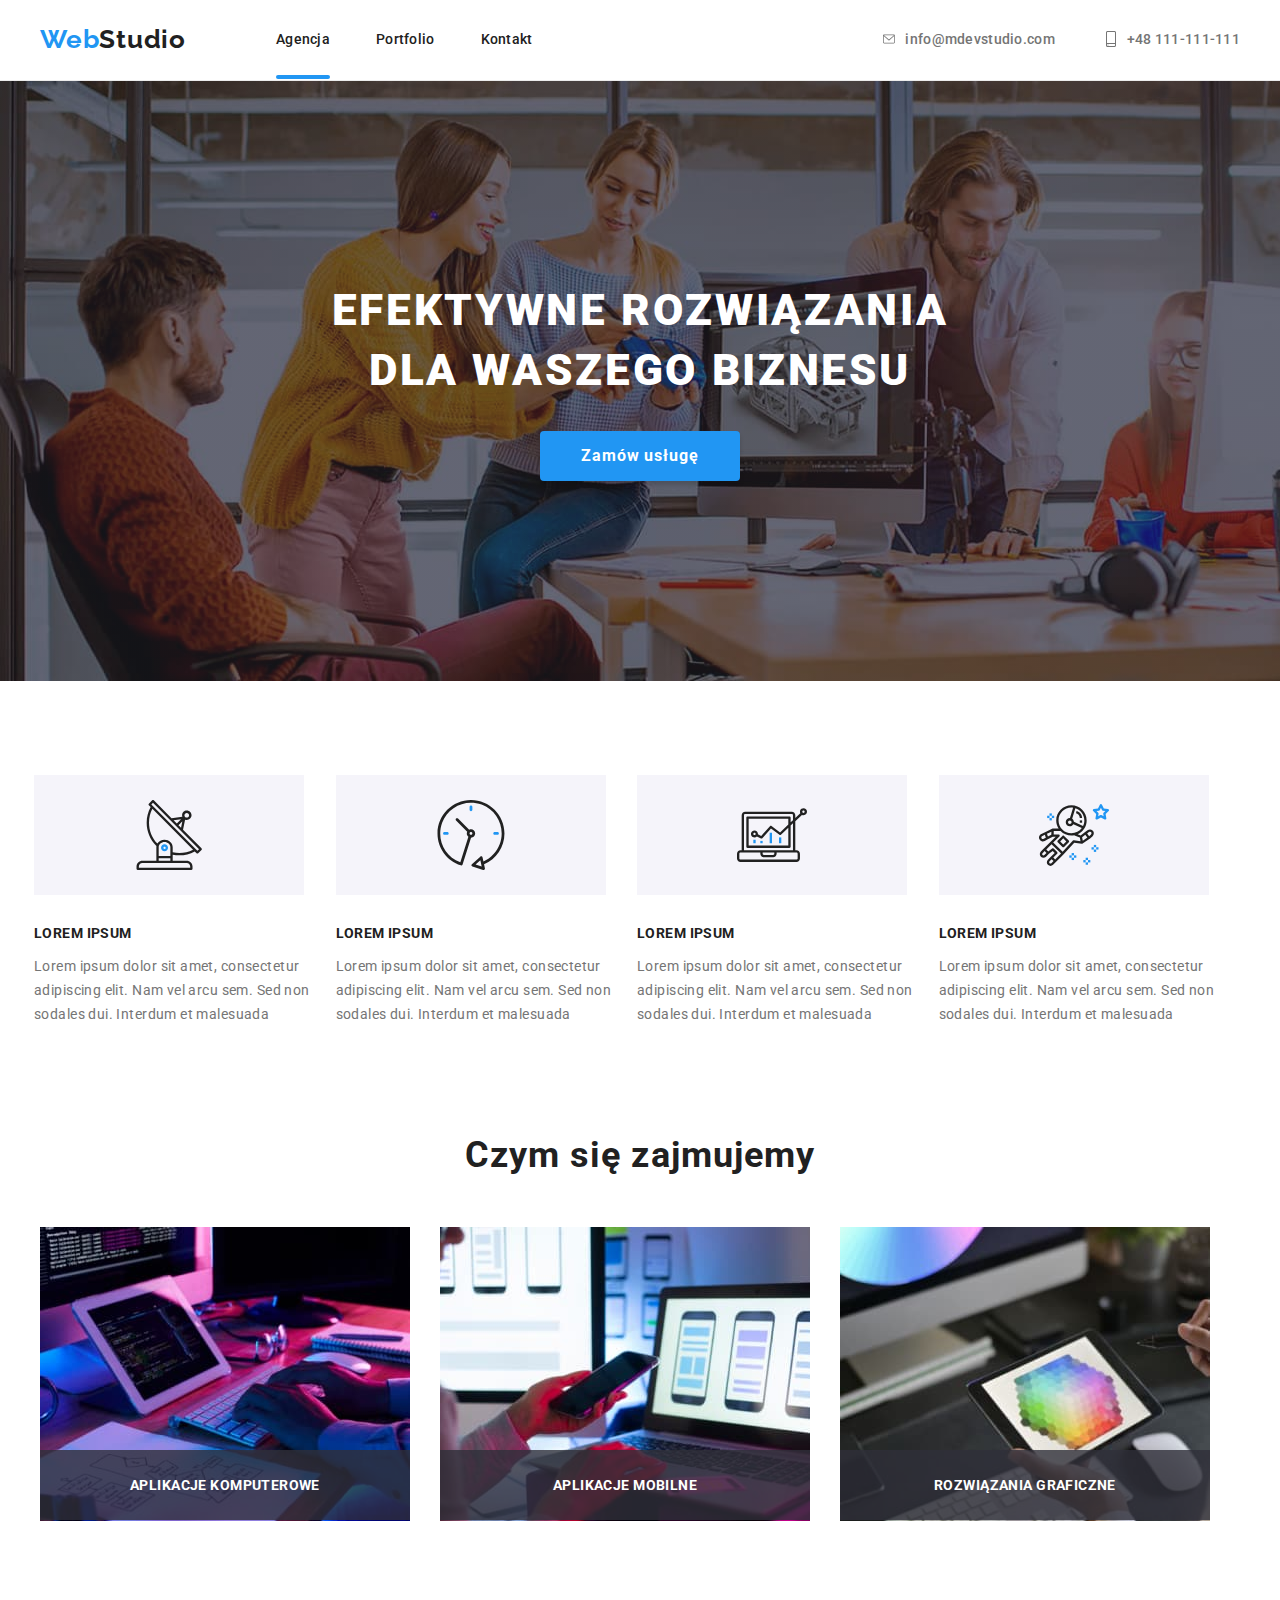
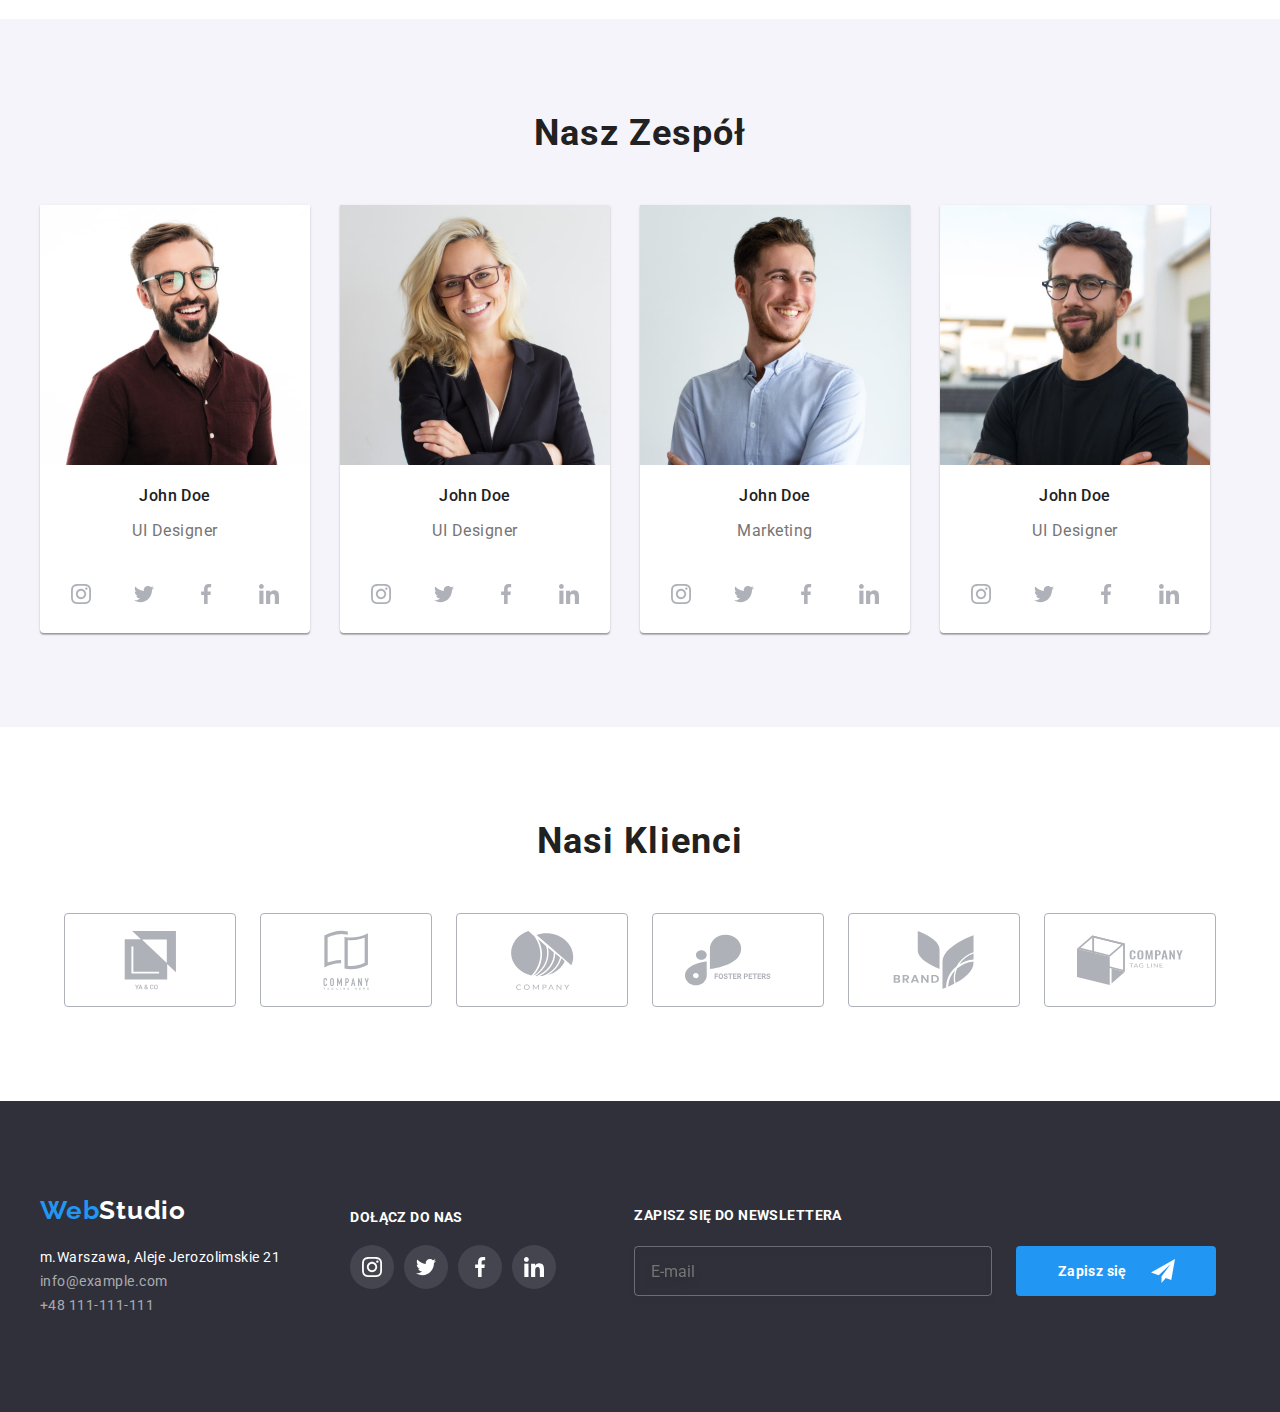
==== commit 10149876: "poprawka" ====
--- a/index.html
+++ b/index.html
@@ -417,7 +417,7 @@
       <div class="modal">
         <button type="button" class="close-btn" data-modal-close>
           <svg>
-            <use href="./images/icons.svg#icon-x"></use>
+            <use class="close-icon" href="./images/icons.svg#icon-x" width="18" height="18"></use>
           </svg>
         </button>
        <h2 class="modal-form-header">
--- a/css/style.css
+++ b/css/style.css
@@ -576,6 +576,7 @@
 .footer-form-input {
     width: 358px;
     height: 50px;
+    padding: 16px;
     border: 1px solid rgba(255, 255, 255, 0.3);
     filter: drop-shadow(0px 4px 4px rgba(0, 0, 0, 0.15));
     border-radius: 4px;
@@ -598,7 +599,8 @@
     line-height: 1.142;
     letter-spacing: 0.03em;
     text-align: center;
-    margin-left: 24px; 
+    margin-left: 24px;
+    cursor: pointer;
 }
 
 .footer-form-icon {
@@ -623,7 +625,7 @@
 }
 
 .modal {
-    position: absolute; 
+    position: relative; 
     top: 50%;
     left: 50%;
     transform: translate(-50%, -50%);
@@ -645,10 +647,13 @@
     cursor: pointer;
     display: flex;
     justify-content: center;
+    align-items: center;
     width: 30px;
     height: 30px;
 }
-
+/* .close-icon {
+    position: absolute;
+} */
 /* ==== BACKDROP FORM ==== */
 
 .modal-form-header {
@@ -712,6 +717,7 @@
     border-radius: 4px;
     padding: 12px 16px;
     margin-top: 4px;
+    margin-bottom: 20px;
     resize: none;
     transition: border-color 250ms cubic-bezier(0.4, 0, 0.2, 1);
 }
@@ -746,7 +752,7 @@
 }
 
 .modal-form-link:visited {
-        text-decoration-color: none;
+        color: var(--secondary-color);
 }
 
 .modal-form-btn {
@@ -765,5 +771,5 @@
     margin-left: auto;
     margin-right: auto;
     border: none;
-
+    cursor: pointer;
 }